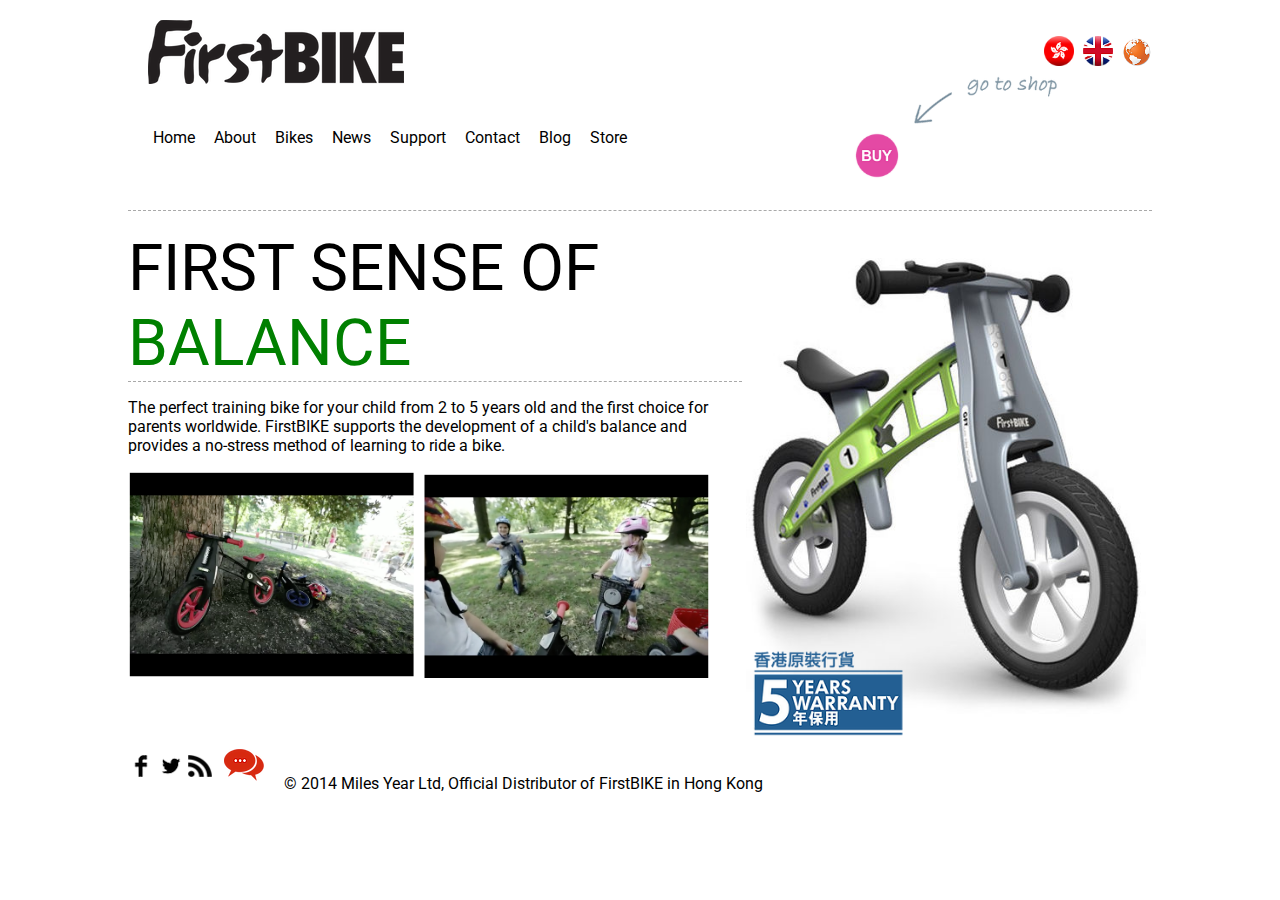
==== practica04css3/index.html @ eb41d129 "Práctica 4" ====
<!DOCTYPE html>
<html lang="es">

<head>
    <meta charset="UTF-8">
    <meta name="viewport" content="width=device-width, initial-scale=1.0">
    <meta http-equiv="X-UA-Compatible" content="ie=edge">
    <title>Práctica 4</title>
    <link rel="stylesheet" href="css/styles.css">
    <link href="https://fonts.googleapis.com/css?family=Roboto|Righteous" rel="stylesheet">
</head>

<body>
    <header>
        <img src="img/first_bike.png" id="logo" alt="logo">

        <ul class="toRight">
            <li><img src="img/logo_rojo.png" id="logoRojo" alt="logoRojo" class="headerIcon"></li>
            <li><img src="img/bandera.png" id="bandera" alt="bandera" class="headerIcon"></li>
            <li><img src="img/mundo.png" id="mundo" alt="mundo" class="headerIcon"></li>
        </ul>

        <nav>
            <ul>
                <li>Home</li>
                <li>About</li>
                <li>Bikes</li>
                <li>News</li>
                <li>Support</li>
                <li>Contact</li>
                <li>Blog</li>
                <li>Store</li>
            </ul>
        </nav>
        <img src="img/go_to_shop.png" id="goToShop" alt="goToShop" class="toRight">
        <br>
        <img src="img/buy.png" id="buy" alt="buy" class="toRight">

    </header>

    <section class="inlineBlock" id="firstSection">
        <article id="textArticle">
            <span class="bigFont">
                FIRST SENSE OF
                <p class="greenColor">BALANCE</p>
            </span>
        </article>
        <article>
            <p>The perfect training bike for your child from 2 to 5 years old and the first choice for parents worldwide. FirstBIKE
                supports the development of a child's balance and provides a no-stress method of learning to ride a bike.</p>
        </article>
        <article>
            <img src="img/video01.png" alt="Video01" id="video01" class="imgWidth">
            <img src="img/video02.png" alt="Video02" id="video02" class="imgWidth">
        </article>

    </section>
    <section id="secondSection" class="inlineBlock">
        <article>
            <img src="img/bike.jpg" alt="Bike" id="bike">
            <img src="img/5years.png" alt="5years" id="years">
        </article>
    </section>


    <footer>
        <img src="img/logos_footer.png" alt="logosFooter"> © 2014 Miles Year Ltd, Official Distributor of FirstBIKE in Hong Kong
    </footer>


</body>

</html>
---- practica04css3/css/styles.css ----
body {
    font-family: 'Roboto', sans-serif;
    font-size: 1em;
    margin: 0px auto;
    max-width: 1024px;
    min-width: 1024px;
}

header {
    border-bottom: 1px dashed darkgrey;
    display: inline-block;
    height: 170px;
    margin: 20px 0px;
    padding-bottom: 20px;
    width: 100%;
}

header nav ul {
    margin: 20px;
    padding: 20px 5px;
}

header nav ul li {
    margin-right: 15px;
    padding-bottom: 5px;
}

nav {
    width: 60%;
}

ul li {
    display: inline-block;
}

#bike {
    width: 100%;
}

#buy {
    left: -100px;
    position: relative;
    top: -80px;
    width: 50px;
}

#firstSection {
    vertical-align: top;
    width: 60%;
}

#goToShop {
    left: -90px;
    position: relative;
    top: -120px;
    width: 150px;
}

#logo {
    margin-left: 20px;
}

#textArticle {
    border-bottom: 1px dashed darkgrey;
}

#secondSection {
    width: 39%;
}

#years {
    margin-top: -100px;
    width: 160px;
}

.bigFont {
    font-size: 4em;
}

.greenColor {
    color: green;
    margin: 0px;
}

.headerIcon {
    margin-left: 5px;
    width: 30px;
}

.imgWidth {
    width: 47%;
}

.inlineBlock {
    display: inline-block;
}

.toRight {
    float: right;
}
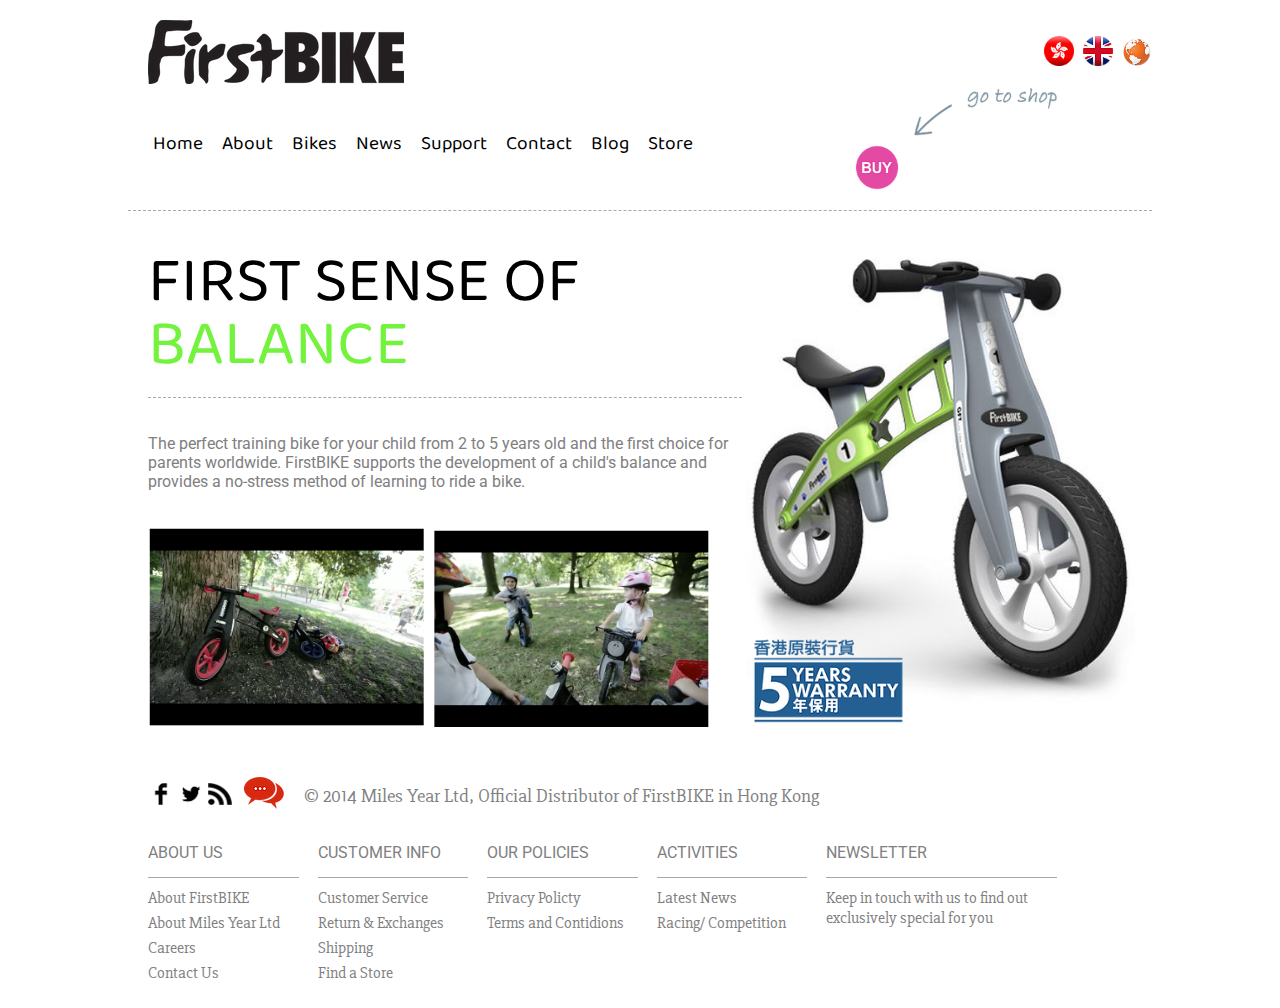
==== commit 2ea277f7: "Práctica 4 terminada" ====
--- a/practica04css3/index.html
+++ b/practica04css3/index.html
@@ -7,7 +7,7 @@
     <meta http-equiv="X-UA-Compatible" content="ie=edge">
     <title>Práctica 4</title>
     <link rel="stylesheet" href="css/styles.css">
-    <link href="https://fonts.googleapis.com/css?family=Roboto|Righteous" rel="stylesheet">
+    <link href="https://fonts.googleapis.com/css?family=Roboto|Baloo|Slabo+27px" rel="stylesheet">
 </head>
 
 <body>
@@ -41,15 +41,15 @@
     <section class="inlineBlock" id="firstSection">
         <article id="textArticle">
             <span class="bigFont">
-                FIRST SENSE OF
+                <span class="blackColor">FIRST SENSE OF</span>
                 <p class="greenColor">BALANCE</p>
             </span>
         </article>
-        <article>
+        <article id="descriptionArticle">
             <p>The perfect training bike for your child from 2 to 5 years old and the first choice for parents worldwide. FirstBIKE
                 supports the development of a child's balance and provides a no-stress method of learning to ride a bike.</p>
         </article>
-        <article>
+        <article id="videosArticle">
             <img src="img/video01.png" alt="Video01" id="video01" class="imgWidth">
             <img src="img/video02.png" alt="Video02" id="video02" class="imgWidth">
         </article>
@@ -64,7 +64,40 @@
 
 
     <footer>
-        <img src="img/logos_footer.png" alt="logosFooter"> © 2014 Miles Year Ltd, Official Distributor of FirstBIKE in Hong Kong
+        <img src="img/logos_footer.png" alt="logosFooter"> 
+        <span id="credits">© 2014 Miles Year Ltd, Official Distributor of FirstBIKE in Hong Kong</span>
+        <br>
+        <section id="footerSection">
+            <article>
+                ABOUT US <br>
+
+                <p>About FirstBIKE </p>
+                <p>About Miles Year Ltd  </p>
+                <p>Careers </p>
+                <p>Contact Us </p>
+            </article>
+            <article>
+                CUSTOMER INFO <br>
+                <p>Customer Service </p>
+                <p>Return & Exchanges </p>
+                <p>Shipping </p>
+                <p>Find a Store</p>
+            </article>
+            <article>
+                OUR POLICIES <br>
+                <p>Privacy Policty</p>
+                <p>Terms and Contidions</p>
+            </article>
+            <article>
+                ACTIVITIES <br>
+                <p>Latest News</p>
+                <p>Racing/ Competition</p>
+            </article>
+            <article id="lastArticle">
+                NEWSLETTER <br>
+                <p>Keep in touch with us to find out exclusively special for you</p>
+            </article>
+        </section>
     </footer>
 
 
--- a/practica04css3/css/styles.css
+++ b/practica04css3/css/styles.css
@@ -1,9 +1,15 @@
 body {
+    color: gray;
     font-family: 'Roboto', sans-serif;
     font-size: 1em;
     margin: 0px auto;
     max-width: 1024px;
     min-width: 1024px;
+}
+
+footer {
+    margin-left: 20px;
+    margin-top: 40px;
 }
 
 header {
@@ -21,12 +27,15 @@
 }
 
 header nav ul li {
+    color: black;
+    font-family: 'Baloo', cursive;
+    font-size: 1.2em;
     margin-right: 15px;
     padding-bottom: 5px;
 }
 
 nav {
-    width: 60%;
+    width: 70%;
 }
 
 ul li {
@@ -44,9 +53,48 @@
     width: 50px;
 }
 
+#credits {
+    font-family: 'Slabo 27px', serif;
+    font-size: 1.2em;
+    position: relative;
+    top: -15px;
+}
+
+#descriptionArticle {
+    padding: 20px 0px;
+}
+
 #firstSection {
+    margin-left: 20px;
     vertical-align: top;
-    width: 60%;
+    width: 58%;
+}
+
+#footerSection {
+    margin: 20px 0px;
+}
+
+#footerSection article {
+    display: inline-block;
+    padding-right: 15px;
+    vertical-align: top;
+}
+
+#footerSection article p:first-of-type{
+    border-top: 1px solid darkgrey;
+    margin-top: 15px;
+    padding-top: 10px;
+}
+
+#footerSection article:not(#lastArticle) {
+    width: 15%;
+}
+
+#footerSection article p {
+    font-family: 'Slabo 27px', serif;
+    margin: 0px;
+    padding: 0px;
+    padding-bottom: 5px;
 }
 
 #goToShop {
@@ -54,6 +102,10 @@
     position: relative;
     top: -120px;
     width: 150px;
+}
+
+#lastArticle {
+    width: 23%;
 }
 
 #logo {
@@ -65,8 +117,10 @@
 }
 
 #secondSection {
-    width: 39%;
+    width: 38%;
 }
+
+
 
 #years {
     margin-top: -100px;
@@ -74,12 +128,18 @@
 }
 
 .bigFont {
+    font-family: 'Baloo', cursive;
     font-size: 4em;
 }
 
+.blackColor {
+    color: black;
+}
+
 .greenColor {
-    color: green;
+    color: #73F33D;
     margin: 0px;
+    margin-top: -40px;
 }
 
 .headerIcon {
